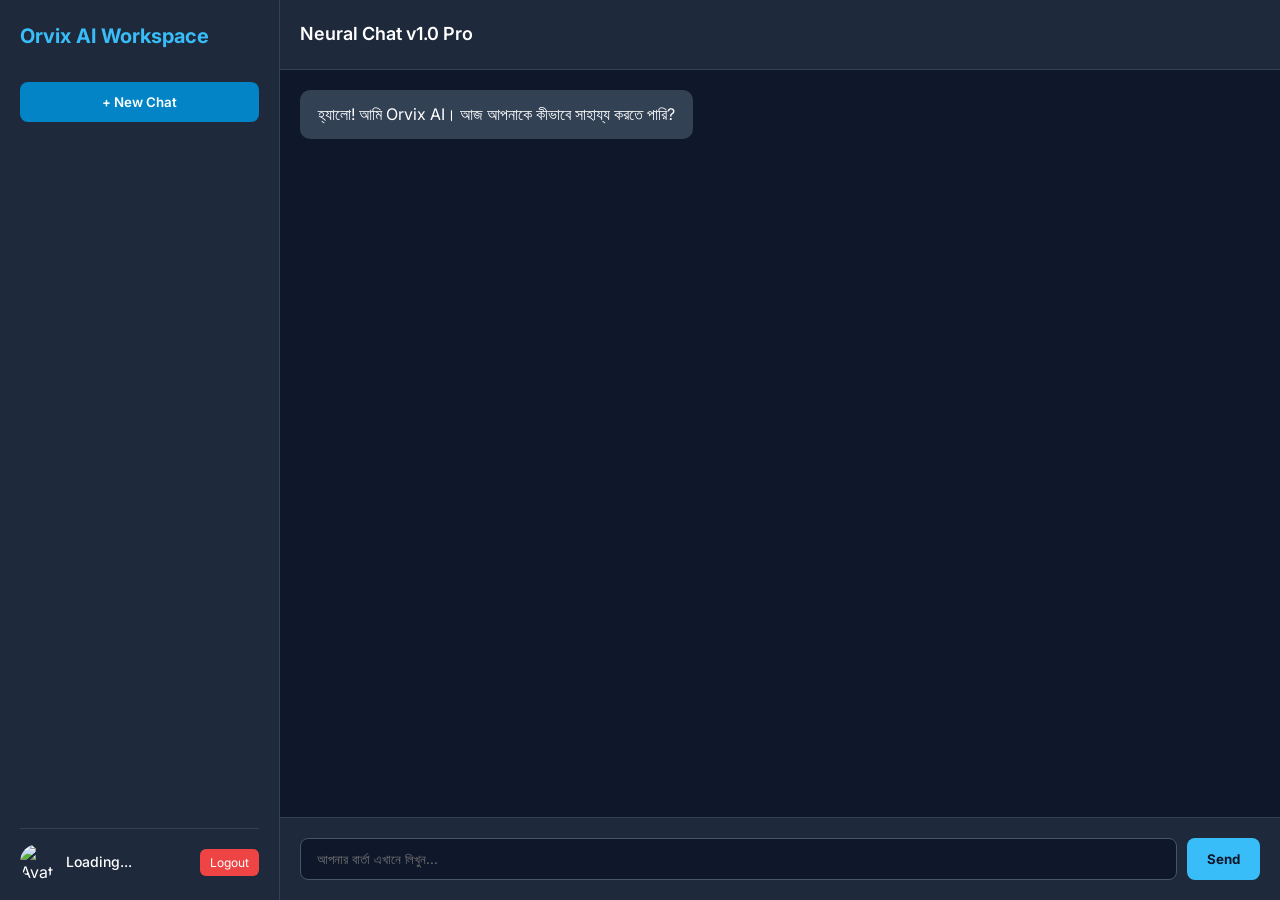
==== frontend/chat.html @ 432b9e1e "Create chat.html" ====
<!DOCTYPE html>
<html lang="bn">
<head>
  <meta charset="UTF-8">
  <meta name="viewport" content="width=device-width, initial-scale=1.0">
  <title>Orvix AI - Neural Workspace</title>
  <link rel="stylesheet" href="style.css">
  <link rel="preconnect" href="https://fonts.googleapis.com">
  <link rel="preconnect" href="https://fonts.gstatic.com" crossorigin>
  <link href="https://fonts.googleapis.com/css2?family=Inter:wght@300;400;500;600;700;800&display=swap" rel="stylesheet">
  
  <!-- Supabase JS Library -->
  <script src="https://cdn.jsdelivr.net/npm/@supabase/supabase-js@2"></script>
</head>
<body style="display: flex; height: 100vh; margin: 0; background: #0f172a; color: #fff; font-family: 'Inter', sans-serif;">

  <!-- Sidebar -->
  <aside style="width: 280px; background: #1e293b; border-right: 1px solid #334155; display: flex; flex-direction: column; justify-content: space-between; padding: 20px;">
    <div>
      <div style="font-size: 20px; font-weight: 700; margin-bottom: 30px; color: #38bdf8;">Orvix AI Workspace</div>
      <button onclick="window.location.href='chat.html'" style="width: 100%; padding: 12px; background: #0284c7; color: white; border: none; border-radius: 8px; font-weight: 600; cursor: pointer; margin-bottom: 20px;">+ New Chat</button>
    </div>

    <!-- Sidebar User Profile & Avatar -->
    <div style="border-top: 1px solid #334155; padding-top: 15px; display: flex; align-items: center; justify-content: space-between;">
      <div style="display: flex; align-items: center; gap: 10px; overflow: hidden;">
        <img id="sidebar-user-avatar" src="https://via.placeholder.com/40" alt="Avatar" style="width: 36px; height: 36px; border-radius: 50%; object-fit: cover;">
        <span id="sidebar-user-name" style="font-size: 14px; font-weight: 500; white-space: nowrap; overflow: hidden; text-overflow: ellipsis; max-width: 130px;">Loading...</span>
      </div>
      <button onclick="handleLogout()" title="Logout" style="background: #ef4444; color: white; border: none; padding: 6px 10px; border-radius: 6px; cursor: pointer; font-size: 12px;">Logout</button>
    </div>
  </aside>

  <!-- Main Chat Area -->
  <main style="flex: 1; display: flex; flex-direction: column; height: 100vh;">
    <!-- Chat Header -->
    <header style="padding: 20px; border-bottom: 1px solid #334155; background: #1e293b; font-weight: 600; font-size: 18px;">
      Neural Chat v1.0 Pro
    </header>

    <!-- Chat Messages Box -->
    <div id="chat-messages" style="flex: 1; padding: 20px; overflow-y: auto; display: flex; flex-direction: column; gap: 15px;">
      <div style="background: #334155; padding: 12px 18px; border-radius: 10px; max-width: 70%; align-self: flex-start;">
        হ্যালো! আমি Orvix AI। আজ আপনাকে কীভাবে সাহায্য করতে পারি?
      </div>
    </div>

    <!-- Chat Input Box -->
    <div style="padding: 20px; background: #1e293b; border-top: 1px solid #334155; display: flex; gap: 10px;">
      <input type="text" id="chat-input" placeholder="আপনার বার্তা এখানে লিখুন..." style="flex: 1; padding: 12px 16px; border-radius: 8px; border: 1px solid #475569; background: #0f172a; color: #fff; outline: none;" onkeypress="if(event.key === 'Enter') sendMessage();">
      <button onclick="sendMessage()" style="padding: 0 20px; background: #38bdf8; color: #0f172a; border: none; border-radius: 8px; font-weight: 700; cursor: pointer;">Send</button>
    </div>
  </main>

  <script src="auth.js"></script>
  <script>
    function sendMessage() {
      const input = document.getElementById('chat-input');
      const text = input.value.trim();
      if(!text) return;

      const container = document.getElementById('chat-messages');
      
      // User Message
      const userMsg = document.createElement('div');
      userMsg.style.cssText = "background: #0284c7; color: white; padding: 12px 18px; border-radius: 10px; max-width: 70%; align-self: flex-end;";
      userMsg.innerText = text;
      container.appendChild(userMsg);

      input.value = '';
      container.scrollTop = container.scrollHeight;

      // Simulated AI Response
      setTimeout(() => {
        const aiMsg = document.createElement('div');
        aiMsg.style.cssText = "background: #334155; color: white; padding: 12px 18px; border-radius: 10px; max-width: 70%; align-self: flex-start;";
        aiMsg.innerText = "আপনার কথাটি বুঝতে পেরেছি। খুব শীঘ্রই এর উন্নত এআই প্রসেসিং ফিচার যুক্ত করা হবে!";
        container.appendChild(aiMsg);
        container.scrollTop = container.scrollHeight;
      }, 1000);
    }
  </script>
</body>
</html>
---- frontend/style.css ----
:root {
    --bg-black: #050506;
    --card-bg: rgba(18, 18, 20, 0.75);
    --primary-green: #10a37f;
    --emerald-glow: #059669;
    --text-main: #ececec;
    --text-muted: #9ca3af;
    --border-color: rgba(255, 255, 255, 0.08);
    --glass-backdrop: blur(16px) saturate(180%);
    --font-family: 'Inter', sans-serif;
}

* {
    margin: 0;
    padding: 0;
    box-sizing: border-box;
    font-family: var(--font-family);
    scroll-behavior: smooth;
}

body {
    background-color: var(--bg-black);
    color: var(--text-main);
    line-height: 1.6;
    background-image: 
        radial-gradient(circle at 50% 0%, rgba(16, 163, 127, 0.12) 0%, transparent 50%),
        radial-gradient(circle at 80% 20%, rgba(5, 150, 105, 0.05) 0%, transparent 40%);
    background-attachment: fixed;
}

/* Navbar */
.navbar {
    display: flex;
    justify-content: space-between;
    align-items: center;
    padding: 1rem 8%;
    border-bottom: 1px solid var(--border-color);
    background: rgba(5, 5, 6, 0.85);
    backdrop-filter: var(--glass-backdrop);
    position: sticky;
    top: 0;
    z-index: 100;
}

.brand {
    display: flex;
    align-items: center;
    gap: 10px;
}

.logo-icon {
    width: 32px;
    height: 32px;
    background: linear-gradient(135deg, var(--primary-green), var(--emerald-glow));
    color: #fff;
    font-weight: 800;
    border-radius: 8px;
    display: flex;
    align-items: center;
    justify-content: center;
    font-size: 1.1rem;
    box-shadow: 0 0 12px rgba(16, 163, 127, 0.4);
}

.logo-text {
    font-size: 1.4rem;
    font-weight: 800;
    letter-spacing: -0.5px;
}

.logo-text span {
    color: var(--primary-green);
}

.version-tag {
    font-size: 0.7rem;
    background: rgba(16, 163, 127, 0.1);
    color: var(--primary-green);
    padding: 2px 8px;
    border-radius: 20px;
    border: 1px solid rgba(16, 163, 127, 0.25);
    font-weight: 600;
}

/* Buttons */
.btn {
    padding: 0.65rem 1.4rem;
    border-radius: 8px;
    text-decoration: none;
    font-weight: 600;
    font-size: 0.95rem;
    transition: all 0.3s ease;
    cursor: pointer;
    border: none;
    display: inline-flex;
    align-items: center;
    justify-content: center;
}

.btn-primary {
    background-color: var(--primary-green);
    color: #fff;
}

.btn-primary:hover {
    background-color: #0d8a6a;
}

.btn-glow {
    background: linear-gradient(135deg, #10a37f 0%, #059669 100%);
    color: #fff;
    box-shadow: 0 0 20px rgba(16, 163, 127, 0.35);
}

.btn-glow:hover {
    transform: translateY(-2px);
    box-shadow: 0 0 30px rgba(16, 163, 127, 0.5);
}

.btn-secondary {
    color: var(--text-muted);
    background: transparent;
}

.btn-secondary:hover { color: var(--text-main); }

.btn-outline {
    border: 1px solid var(--border-color);
    color: var(--text-main);
    background: rgba(255, 255, 255, 0.02);
}

.btn-outline:hover {
    background: rgba(255, 255, 255, 0.05);
    border-color: rgba(255, 255, 255, 0.2);
}

.btn-lg {
    padding: 0.85rem 2rem;
    font-size: 1rem;
}

/* Hero Section */
.hero {
    text-align: center;
    padding: 7rem 5% 5rem;
    max-width: 900px;
    margin: 0 auto;
}

.badge {
    display: inline-flex;
    align-items: center;
    gap: 8px;
    padding: 0.4rem 1.2rem;
    background: rgba(16, 163, 127, 0.08);
    color: var(--primary-green);
    border-radius: 50px;
    font-size: 0.85rem;
    font-weight: 500;
    margin-bottom: 2rem;
    border: 1px solid rgba(16, 163, 127, 0.2);
}

.pulse {
    width: 8px;
    height: 8px;
    background-color: var(--primary-green);
    border-radius: 50%;
    box-shadow: 0 0 8px var(--primary-green);
}

.hero h1 {
    font-size: 3.5rem;
    font-weight: 800;
    margin-bottom: 1.2rem;
    letter-spacing: -1.5px;
    line-height: 1.15;
}

.hero h1 span {
    background: linear-gradient(135deg, #10a37f, #34d399);
    -webkit-background-clip: text;
    -webkit-text-fill-color: transparent;
}

.hero p {
    color: var(--text-muted);
    font-size: 1.2rem;
    margin-bottom: 2.5rem;
    max-width: 650px;
    margin-left: auto;
    margin-right: auto;
}

.hero-cta {
    display: flex;
    justify-content: center;
    gap: 1.2rem;
}

/* Features */
.features {
    padding: 5rem 8%;
    max-width: 1250px;
    margin: 0 auto;
}

.section-title {
    text-align: center;
    margin-bottom: 3.5rem;
}

.section-title h2 {
    font-size: 2.2rem;
    font-weight: 700;
    margin-bottom: 0.5rem;
}

.section-title p {
    color: var(--text-muted);
    font-size: 1rem;
}

.grid {
    display: grid;
    grid-template-columns: repeat(auto-fit, minmax(260px, 1fr));
    gap: 1.5rem;
}

.card {
    background: var(--card-bg);
    padding: 2.2rem;
    border-radius: 16px;
    border: 1px solid var(--border-color);
    transition: all 0.3s cubic-bezier(0.4, 0, 0.2, 1);
    position: relative;
    overflow: hidden;
}

.card:hover {
    border-color: rgba(16, 163, 127, 0.4);
    transform: translateY(-4px);
    box-shadow: 0 10px 30px rgba(0, 0, 0, 0.5);
}

.card .icon {
    font-size: 2.2rem;
    margin-bottom: 1.2rem;
}

.card h3 {
    margin-bottom: 0.6rem;
    font-size: 1.25rem;
    font-weight: 600;
}

.card p {
    color: var(--text-muted);
    font-size: 0.95rem;
}

/* Footer */
footer {
    text-align: center;
    padding: 2.5rem;
    border-top: 1px solid var(--border-color);
    color: var(--text-muted);
    font-size: 0.85rem;
    background: rgba(5, 5, 6, 0.5);
}

@media (max-width: 768px) {
    .hero h1 { font-size: 2.3rem; }
    .hero-cta { flex-direction: column; }
    .btn-lg { width: 100%; }
    }
/* Auth Pages Style */
.auth-container {
    min-height: 100vh;
    display: flex;
    align-items: center;
    justify-content: center;
    padding: 2rem;
}

.auth-card {
    background: var(--card-bg);
    border: 1px solid var(--border-color);
    padding: 2.5rem;
    border-radius: 16px;
    width: 100%;
    max-width: 400px;
    text-align: center;
}

.auth-card h2 { margin-top: 1rem; font-size: 1.8rem; }
.auth-card p { color: var(--text-muted); font-size: 0.9rem; margin-bottom: 2rem; }

.form-group {
    text-align: left;
    margin-bottom: 1.2rem;
}

.form-group label {
    display: block;
    font-size: 0.85rem;
    color: var(--text-muted);
    margin-bottom: 0.4rem;
}

.form-group input {
    width: 100%;
    padding: 0.75rem 1rem;
    background: #09090b;
    border: 1px solid var(--border-color);
    border-radius: 8px;
    color: var(--text-main);
    outline: none;
}

.form-group input:focus { border-color: var(--primary-green); }
.btn-block { width: 100%; margin-top: 1rem; }
.auth-footer { margin-top: 1.5rem; }
.auth-footer a { color: var(--primary-green); text-decoration: none; }
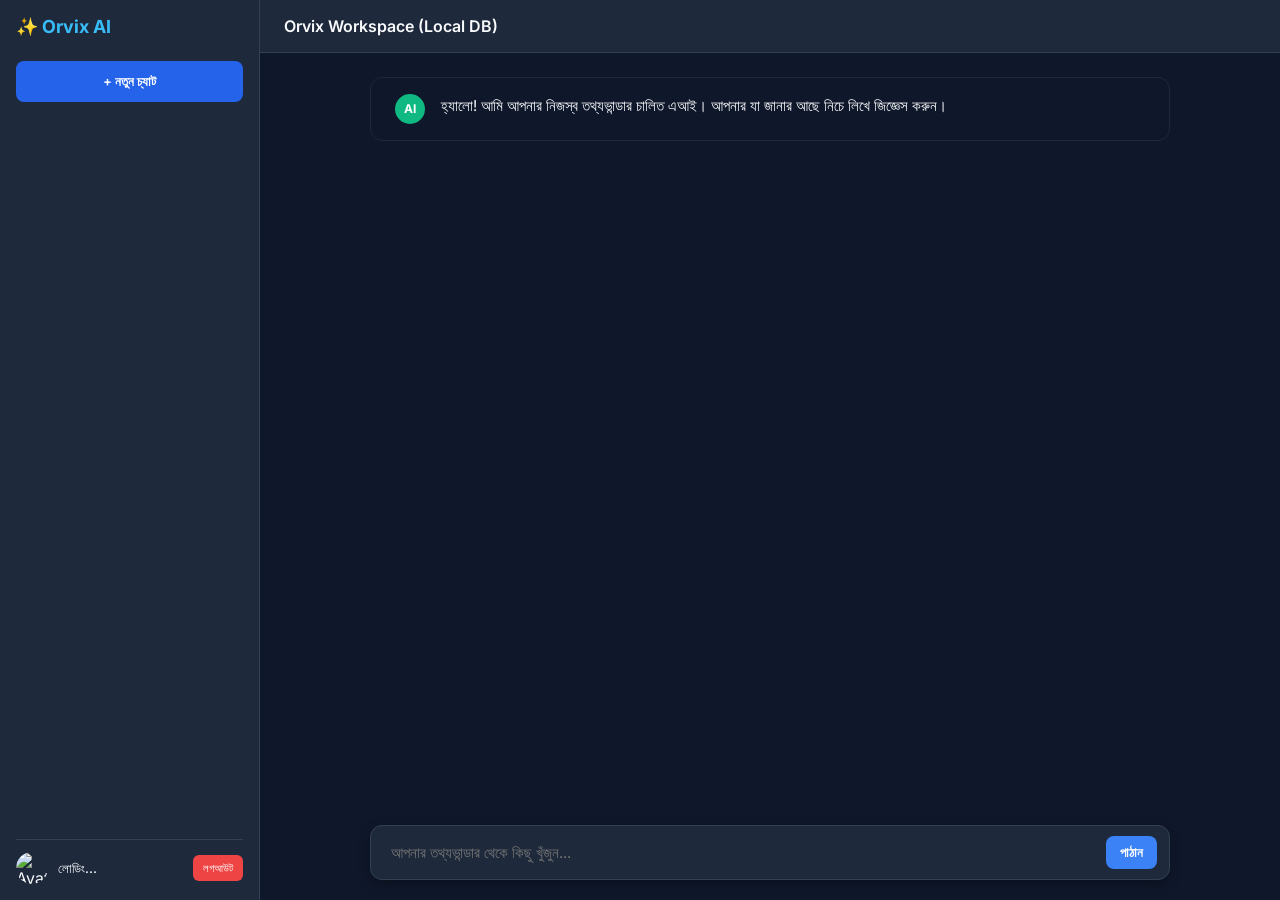
==== commit e96e058c: "Update chat.html" ====
--- a/frontend/chat.html
+++ b/frontend/chat.html
@@ -3,81 +3,207 @@
 <head>
   <meta charset="UTF-8">
   <meta name="viewport" content="width=device-width, initial-scale=1.0">
-  <title>Orvix AI - Neural Workspace</title>
-  <link rel="stylesheet" href="style.css">
+  <title>Orvix AI - Local Knowledge Base</title>
   <link rel="preconnect" href="https://fonts.googleapis.com">
   <link rel="preconnect" href="https://fonts.gstatic.com" crossorigin>
-  <link href="https://fonts.googleapis.com/css2?family=Inter:wght@300;400;500;600;700;800&display=swap" rel="stylesheet">
+  <link href="https://fonts.googleapis.com/css2?family=Inter:wght@300;400;500;600;700&display=swap" rel="stylesheet">
   
   <!-- Supabase JS Library -->
   <script src="https://cdn.jsdelivr.net/npm/@supabase/supabase-js@2"></script>
+
+  <style>
+    * { box-sizing: border-box; margin: 0; padding: 0; font-family: 'Inter', sans-serif; }
+    body { display: flex; height: 100vh; background: #0f172a; color: #f8fafc; overflow: hidden; }
+    
+    /* Sidebar Styles */
+    aside { width: 260px; background: #1e293b; border-right: 1px solid #334155; display: flex; flex-direction: column; justify-content: space-between; padding: 16px; }
+    .new-chat-btn { width: 100%; padding: 12px; background: #2563eb; color: white; border: none; border-radius: 8px; font-weight: 600; cursor: pointer; transition: background 0.2s; }
+    .new-chat-btn:hover { background: #1d4ed8; }
+    
+    /* User Profile Footer in Sidebar */
+    .user-profile { display: flex; align-items: center; justify-content: space-between; border-top: 1px solid #334155; padding-top: 12px; }
+    .user-info { display: flex; align-items: center; gap: 10px; overflow: hidden; }
+    .user-info img { width: 32px; height: 32px; border-radius: 50%; object-fit: cover; }
+    .user-info span { font-size: 13px; font-weight: 500; white-space: nowrap; overflow: hidden; text-overflow: ellipsis; max-width: 120px; }
+    .logout-btn { background: #ef4444; color: white; border: none; padding: 6px 10px; border-radius: 6px; cursor: pointer; font-size: 11px; }
+
+    /* Main Chat Area */
+    main { flex: 1; display: flex; flex-direction: column; height: 100vh; background: #0f172a; }
+    header { padding: 16px 24px; border-bottom: 1px solid #334155; background: #1e293b; font-weight: 600; font-size: 16px; display: flex; align-items: center; justify-content: space-between; }
+    
+    /* Messages Container */
+    #chat-messages { flex: 1; padding: 24px; overflow-y: auto; display: flex; flex-direction: column; gap: 20px; scroll-behavior: smooth; }
+    .message { display: flex; max-width: 800px; margin: 0 auto; width: 100%; padding: 16px 24px; border-radius: 12px; gap: 16px; line-height: 1.6; font-size: 15px; }
+    .message.user { background: #1e293b; border: 1px solid #334155; }
+    .message.ai { background: #0f172a; border: 1px solid #1e293b; }
+    .message .avatar { width: 30px; height: 30px; border-radius: 50%; display: flex; align-items: center; justify-content: center; font-weight: bold; font-size: 12px; flex-shrink: 0; }
+    .message.user .avatar { background: #3b82f6; color: white; }
+    .message.ai .avatar { background: #10b981; color: white; }
+    .message .content { flex: 1; word-break: break-word; }
+
+    /* Input Area */
+    .input-container { padding: 20px; background: #0f172a; display: flex; justify-content: center; }
+    .input-box { max-width: 800px; width: 100%; background: #1e293b; border: 1px solid #334155; border-radius: 12px; display: flex; align-items: center; padding: 8px 12px; box-shadow: 0 4px 12px rgba(0,0,0,0.3); }
+    .input-box textarea { flex: 1; background: transparent; border: none; color: white; resize: none; outline: none; font-size: 15px; max-height: 200px; padding: 8px; line-height: 1.4; }
+    .input-box button { background: #3b82f6; color: white; border: none; padding: 8px 14px; border-radius: 8px; cursor: pointer; font-weight: 600; transition: background 0.2s; }
+    .input-box button:hover { background: #2563eb; }
+  </style>
 </head>
-<body style="display: flex; height: 100vh; margin: 0; background: #0f172a; color: #fff; font-family: 'Inter', sans-serif;">
+<body>
 
   <!-- Sidebar -->
-  <aside style="width: 280px; background: #1e293b; border-right: 1px solid #334155; display: flex; flex-direction: column; justify-content: space-between; padding: 20px;">
+  <aside>
     <div>
-      <div style="font-size: 20px; font-weight: 700; margin-bottom: 30px; color: #38bdf8;">Orvix AI Workspace</div>
-      <button onclick="window.location.href='chat.html'" style="width: 100%; padding: 12px; background: #0284c7; color: white; border: none; border-radius: 8px; font-weight: 600; cursor: pointer; margin-bottom: 20px;">+ New Chat</button>
-    </div>
-
-    <!-- Sidebar User Profile & Avatar -->
-    <div style="border-top: 1px solid #334155; padding-top: 15px; display: flex; align-items: center; justify-content: space-between;">
-      <div style="display: flex; align-items: center; gap: 10px; overflow: hidden;">
-        <img id="sidebar-user-avatar" src="https://via.placeholder.com/40" alt="Avatar" style="width: 36px; height: 36px; border-radius: 50%; object-fit: cover;">
-        <span id="sidebar-user-name" style="font-size: 14px; font-weight: 500; white-space: nowrap; overflow: hidden; text-overflow: ellipsis; max-width: 130px;">Loading...</span>
+      <div style="font-size: 18px; font-weight: 700; margin-bottom: 24px; color: #38bdf8; display: flex; align-items: center; gap: 8px;">✨ Orvix AI</div>
+      <button class="new-chat-btn" onclick="startNewChat()">+ নতুন চ্যাট</button>
+    </div>
+
+    <!-- User Profile Footer -->
+    <div class="user-profile">
+      <div class="user-info">
+        <img id="sidebar-user-avatar" src="https://via.placeholder.com/32" alt="Avatar">
+        <span id="sidebar-user-name">লোডিং...</span>
       </div>
-      <button onclick="handleLogout()" title="Logout" style="background: #ef4444; color: white; border: none; padding: 6px 10px; border-radius: 6px; cursor: pointer; font-size: 12px;">Logout</button>
+      <button class="logout-btn" onclick="handleLogout()">লগআউট</button>
     </div>
   </aside>
 
-  <!-- Main Chat Area -->
-  <main style="flex: 1; display: flex; flex-direction: column; height: 100vh;">
-    <!-- Chat Header -->
-    <header style="padding: 20px; border-bottom: 1px solid #334155; background: #1e293b; font-weight: 600; font-size: 18px;">
-      Neural Chat v1.0 Pro
+  <!-- Main Workspace -->
+  <main>
+    <header>
+      <span>Orvix Workspace (Local DB)</span>
+      <span style="font-size: 13px; color: #94a3b8; font-weight: 400;" id="user-email-header"></span>
     </header>
 
-    <!-- Chat Messages Box -->
-    <div id="chat-messages" style="flex: 1; padding: 20px; overflow-y: auto; display: flex; flex-direction: column; gap: 15px;">
-      <div style="background: #334155; padding: 12px 18px; border-radius: 10px; max-width: 70%; align-self: flex-start;">
-        হ্যালো! আমি Orvix AI। আজ আপনাকে কীভাবে সাহায্য করতে পারি?
+    <!-- Chat Stream -->
+    <div id="chat-messages">
+      <div class="message ai">
+        <div class="avatar">AI</div>
+        <div class="content">হ্যালো! আমি আপনার নিজস্ব তথ্যভান্ডার চালিত এআই। আপনার যা জানার আছে নিচে লিখে জিজ্ঞেস করুন।</div>
       </div>
     </div>
 
-    <!-- Chat Input Box -->
-    <div style="padding: 20px; background: #1e293b; border-top: 1px solid #334155; display: flex; gap: 10px;">
-      <input type="text" id="chat-input" placeholder="আপনার বার্তা এখানে লিখুন..." style="flex: 1; padding: 12px 16px; border-radius: 8px; border: 1px solid #475569; background: #0f172a; color: #fff; outline: none;" onkeypress="if(event.key === 'Enter') sendMessage();">
-      <button onclick="sendMessage()" style="padding: 0 20px; background: #38bdf8; color: #0f172a; border: none; border-radius: 8px; font-weight: 700; cursor: pointer;">Send</button>
+    <!-- Input Bar -->
+    <div class="input-container">
+      <div class="input-box">
+        <textarea id="chat-input" rows="1" placeholder="আপনার তথ্যভান্ডার থেকে কিছু খুঁজুন..." onkeydown="handleKeyPress(event)"></textarea>
+        <button onclick="sendMessage()">পাঠান</button>
+      </div>
     </div>
   </main>
 
   <script src="auth.js"></script>
   <script>
+    // -------------------------------------------------------------
+    // আপনার নিজস্ব তথ্যভান্ডার (এখানে আপনি আপনার ইচ্ছেমতো প্রশ্ন ও উত্তর বাড়াতে পারবেন)
+    // -------------------------------------------------------------
+    const myKnowledgeBase = [
+      {
+        keywords: ["orvix", "অরভিক্স", "orvix ai"],
+        answer: "Orvix AI হলো আপনার নিজস্ব লোকাল ডেটাবেজ দ্বারা পরিচালিত একটি স্মার্ট চ্যাট প্ল্যাটফর্ম।"
+      },
+      {
+        keywords: ["কে তৈরি", "কে বানিয়েছে", "developer", "মালিক"],
+        answer: "এই প্রজেক্টটি আপনি নিজে তৈরি করছেন এবং এটি আপনার নিজস্ব লোকাল ডেটাবেজ দিয়ে পরিচালিত হচ্ছে।"
+      },
+      {
+        keywords: ["সালাম", "assalamu alaikum", "hi", "hello"],
+        answer: "ওয়ালাইকুম আসসালাম ওয়া রাহমাতুল্লাহ / হ্যালো! বলুন, আপনাকে কীভাবে সাহায্য করতে পারি?"
+      },
+      {
+        keywords: ["কেমন আছো", "how are you"],
+        answer: "আলহামদুলিল্লাহ ভালো আছি! আপনার তথ্যভান্ডার থেকে উত্তর দিতে প্রস্তুত।"
+      }
+      // নতুন কোনো প্রশ্ন যোগ করতে চাইলে নিচে কমা দিয়ে এভাবে বসাবেন:
+      // {
+      //   keywords: ["keyword1", "keyword2"],
+      //   answer: "এখানে উত্তর লিখবেন।"
+      // }
+    ];
+
+    // ডেটাবেজ থেকে নিখুঁত উত্তর খোঁজার ফাংশন
+    function findAnswerFromMyDatabase(userText) {
+      const text = userText.toLowerCase();
+      
+      for (let item of myKnowledgeBase) {
+        for (let keyword of item.keywords) {
+          if (text.includes(keyword.toLowerCase())) {
+            return item.answer;
+          }
+        }
+      }
+      
+      return "দুঃখিত, আমার এই লোকাল তথ্যভান্ডারে এই বিষয়ে কোনো তথ্য নেই। আপনি চাইলে কোডে গিয়ে নতুন তথ্য যুক্ত করে নিতে পারেন।";
+    }
+
+    // পেজ লোড হওয়ার সাথে সাথে লগইন চেক করা
+    window.addEventListener('DOMContentLoaded', async () => {
+      if (typeof supabaseClient !== 'undefined') {
+        const { data: { session } } = await supabaseClient.auth.getSession();
+        
+        if (!session) {
+          window.location.href = 'login.html';
+          return;
+        }
+
+        const user = session.user;
+        const name = user.user_metadata?.full_name || user.email.split('@')[0];
+        const avatar = user.user_metadata?.avatar_url || 'https://via.placeholder.com/32';
+
+        document.getElementById('sidebar-user-name').innerText = name;
+        document.getElementById('sidebar-user-avatar').src = avatar;
+        document.getElementById('user-email-header').innerText = user.email;
+      }
+    });
+
+    function handleKeyPress(event) {
+      if (event.key === 'Enter' && !event.shiftKey) {
+        event.preventDefault();
+        sendMessage();
+      }
+    }
+
+    // মেসেজ সেন্ড এবং ডেটাবেজ থেকে উত্তর দেখানোর মূল ফাংশন
     function sendMessage() {
       const input = document.getElementById('chat-input');
       const text = input.value.trim();
-      if(!text) return;
+      if (!text) return;
 
       const container = document.getElementById('chat-messages');
-      
-      // User Message
-      const userMsg = document.createElement('div');
-      userMsg.style.cssText = "background: #0284c7; color: white; padding: 12px 18px; border-radius: 10px; max-width: 70%; align-self: flex-end;";
-      userMsg.innerText = text;
-      container.appendChild(userMsg);
+
+      // ইউজারের মেসেজ চ্যাটে যোগ করা
+      const userMsgDiv = document.createElement('div');
+      userMsgDiv.className = 'message user';
+      userMsgDiv.innerHTML = `<div class="avatar">U</div><div class="content">${escapeHtml(text)}</div>`;
+      container.appendChild(userMsgDiv);
 
       input.value = '';
       container.scrollTop = container.scrollHeight;
 
-      // Simulated AI Response
+      // সামান্য বিরতি দিয়ে ডেটাবেজ থেকে উত্তর নিয়ে আসা
       setTimeout(() => {
-        const aiMsg = document.createElement('div');
-        aiMsg.style.cssText = "background: #334155; color: white; padding: 12px 18px; border-radius: 10px; max-width: 70%; align-self: flex-start;";
-        aiMsg.innerText = "আপনার কথাটি বুঝতে পেরেছি। খুব শীঘ্রই এর উন্নত এআই প্রসেসিং ফিচার যুক্ত করা হবে!";
-        container.appendChild(aiMsg);
+        const answer = findAnswerFromMyDatabase(text);
+
+        const aiMsgDiv = document.createElement('div');
+        aiMsgDiv.className = 'message ai';
+        aiMsgDiv.innerHTML = `<div class="avatar">AI</div><div class="content">${escapeHtml(answer)}</div>`;
+        container.appendChild(aiMsgDiv);
         container.scrollTop = container.scrollHeight;
-      }, 1000);
+      }, 300);
+    }
+
+    function startNewChat() {
+      document.getElementById('chat-messages').innerHTML = `
+        <div class="message ai">
+          <div class="avatar">AI</div>
+          <div class="content">নতুন চ্যাট শুরু হয়েছে। বলুন, কী জানতে চান?</div>
+        </div>
+      `;
+    }
+
+    function escapeHtml(text) {
+      const map = { '&': '&amp;', '<': '&lt;', '>': '&gt;', '"': '&quot;', "'": '&#039;' };
+      return text.replace(/[&<>"']/g, function(m) { return map[m]; });
     }
   </script>
 </body>
